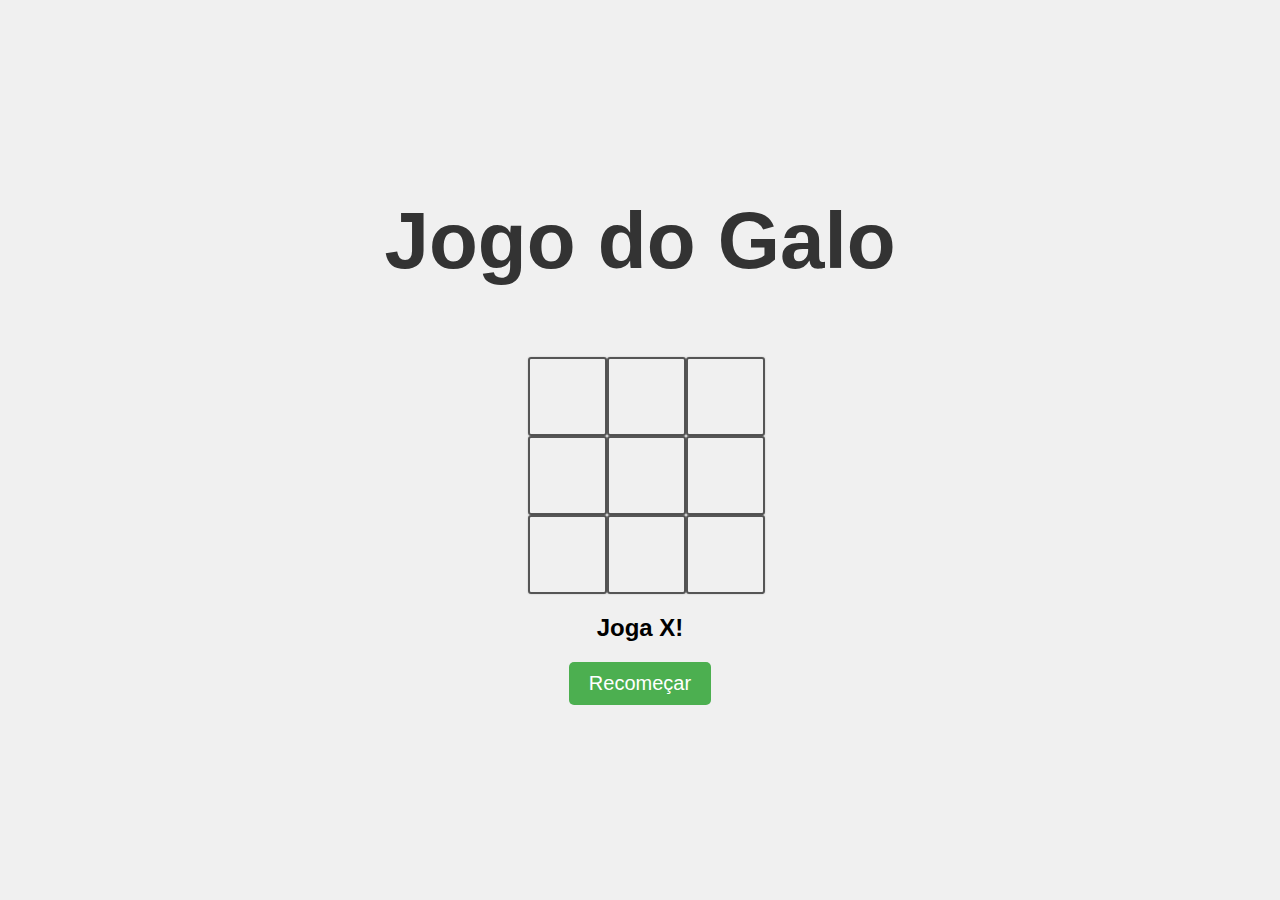
==== index.html @ 038357a1 "Win conditions vary by size." ====
<!DOCTYPE html>
<html lang="en">
<head>
    <meta charset="UTF-8">
    <meta name="viewport" content="width=device-width, initial-scale=1.0">
    <title>Tic Tac Toe</title>
    <link rel="stylesheet" href="styles.css">
</head>
<body>
    <div id="gameContainer">
        <h1>Jogo do Galo</h1>
        <div id="cellContainer"></div>
        <h2 id="statusText"></h2>
        <button id="restartBtn">Recomeçar</button>
    </div>
    <script src="game.js"></script>
</body>

</html>
---- styles.css ----
body {
    font-family: Arial, sans-serif;
    display: flex;
    justify-content: center;
    align-items: center;
    height: 100vh;
    margin: 0;
    background-color: #f0f0f0;
}

h1 {
    font-size: 80px;
    margin-bottom: 70px;
    margin-top: 0;
    color: #333;
    text-align: center;
}

/*#initial-page {
    display: flex;
    flex-direction: column;
    justify-content: center;
    align-items: center;
    width: 100%;
    height: 100%;
}

.box {
    background-color: white;
    padding: 20px;
    border-radius: 10px;
    box-shadow: 0 0 10px rgba(0, 0, 0, 0.1);
    text-align: center;
}

label {
    font-size: 18px;
    margin-bottom: 10px;
    display: block;
}

select {
    font-size: 16px;
    padding: 10px;
    margin-bottom: 20px;
    border: 1px solid #ccc;
    border-radius: 5px;
}*/

button {
    font-size: 20px;
    padding: 10px 20px;
    background-color: #4CAF50;
    color: white;
    border: none;
    border-radius: 5px;
    cursor: pointer;
}

button:hover {
    background-color: #45a049;
}

#game {
    display: grid;
    gap: 5px;
    width: 90vmin;
    height: 90vmin;
}

.cell {
    /*background-color: white;
    border: 1px solid #ccc;
    display: flex;
    justify-content: center;
    align-items: center;
    font-size: 24px;
    cursor: pointer;
    width: 100%;
    height: 100%;*/
    width: 75px;
    height: 75px;
    border: 2px solid #555;
    border-radius: 3px;
    box-shadow: 0 0 2px rgba(0, 0, 0, 0.2); 
    line-height: 75px;
    font-size: 50px;
    text-align: center;
    cursor: pointer;
    transition: background-color 0.3s ease, transform 0.3s ease;
}

.cell:hover {
    background-color: #e0e0e0;
}


.cell.x {
    color: #ff0000; /* Red for X */
    transform: scale(1.2); /* Scale up animation */
}

.cell.o {
    color: #0000ff; /* Blue for O */
    transform: scale(1.2); /* Scale up animation */
}

#gameContainer {
    text-align: center;
}

#cellContainer {
    display: grid;
    grid-template-columns: repeat(3, auto);
    width: 225px;
    margin: auto;
}
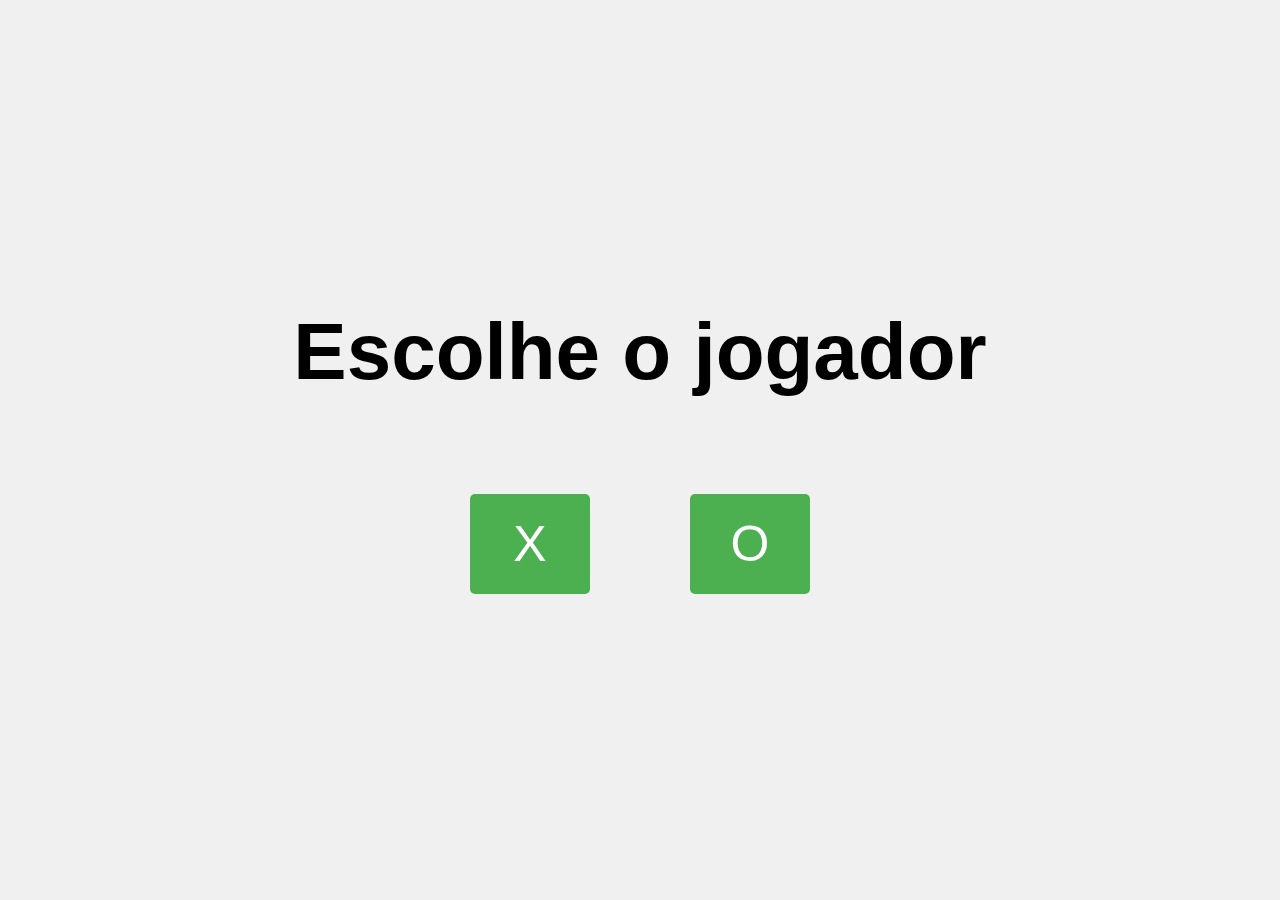
==== commit e1f2b6bd: "Improved file organization." ====
--- a/index.html
+++ b/index.html
@@ -4,16 +4,16 @@
     <meta charset="UTF-8">
     <meta name="viewport" content="width=device-width, initial-scale=1.0">
     <title>Tic Tac Toe</title>
-    <link rel="stylesheet" href="styles.css">
+    <link rel="stylesheet" href="styles/styles.css">
 </head>
 <body>
-    <div id="gameContainer">
-        <h1>Jogo do Galo</h1>
-        <div id="cellContainer"></div>
-        <h2 id="statusText"></h2>
-        <button id="restartBtn">Recomeçar</button>
+    <div id="selectionContainer">
+        <h2>Escolhe o jogador</h2>
+        <div id="buttonWrapper">
+            <button id="playerX">X</button>
+            <button id="playerO">O</button>
+        </div>
     </div>
-    <script src="game.js"></script>
+    <script src="selection.js"></script>
 </body>
-
 </html>--- a/styles/styles.css
+++ b/styles/styles.css
@@ -0,0 +1,114 @@
+/*General purpose*/
+
+body {
+    font-family: Arial, sans-serif;
+    display: flex;
+    justify-content: center;
+    align-items: center;
+    height: 100vh;
+    margin: 0;
+    background-color: #f0f0f0;
+}
+
+h1 {
+    font-size: 80px;
+    margin-bottom: 70px;
+    margin-top: 0;
+    color: #333;
+    text-align: center;
+}
+
+/**/
+
+/* Cells */
+
+.cell {
+    width: 75px;
+    height: 75px;
+    border: 2px solid #555;
+    border-radius: 3px;
+    box-shadow: 0 0 2px rgba(0, 0, 0, 0.2); 
+    line-height: 75px;
+    font-size: 50px;
+    text-align: center;
+    cursor: pointer;
+    transition: background-color 0.3s ease, transform 0.3s ease;
+}
+
+.cell:hover {
+    background-color: #e0e0e0;
+}
+
+
+.cell.x {
+    color: #ff0000; /* Red for X */
+    transform: scale(1.2); /* Scale up animation */
+}
+
+.cell.o {
+    color: #0000ff; /* Blue for O */
+    transform: scale(1.2); /* Scale up animation */
+}
+
+#gameContainer {
+    text-align: center;
+}
+
+#cellContainer {
+    display: grid;
+    grid-template-columns: repeat(3, auto);
+    width: 225px;
+    margin: auto;
+}
+
+/**/
+
+
+/* Buttons */
+
+button {
+    font-size: 25px;
+    padding: 10px 20px;
+    background-color: #4CAF50;
+    color: white;
+    border: none;
+    border-radius: 5px;
+    cursor: pointer;
+}
+
+button:hover {
+    background-color: #45a049;
+}
+
+#buttonWrapper2 {
+    display: grid;
+    gap: 1em;
+}
+
+#selectionContainer {
+    display: flex;
+    flex-direction: column;
+    justify-content: center;
+    align-items: center;
+    height: 100vh; 
+
+    h2 {
+        font-size: 80px;
+        padding-top: 0%;
+        margin-top: 0%;
+    }
+
+    #buttonWrapper {
+        padding-top: 30px;
+        align-items: center;
+        display: flex;
+        gap: 100px; /* Space between the buttons */
+        & #playerX, #playerO {
+            width: 120px;
+            height: 100px;
+            font-size: 50px;
+        }
+    }
+}
+
+/**/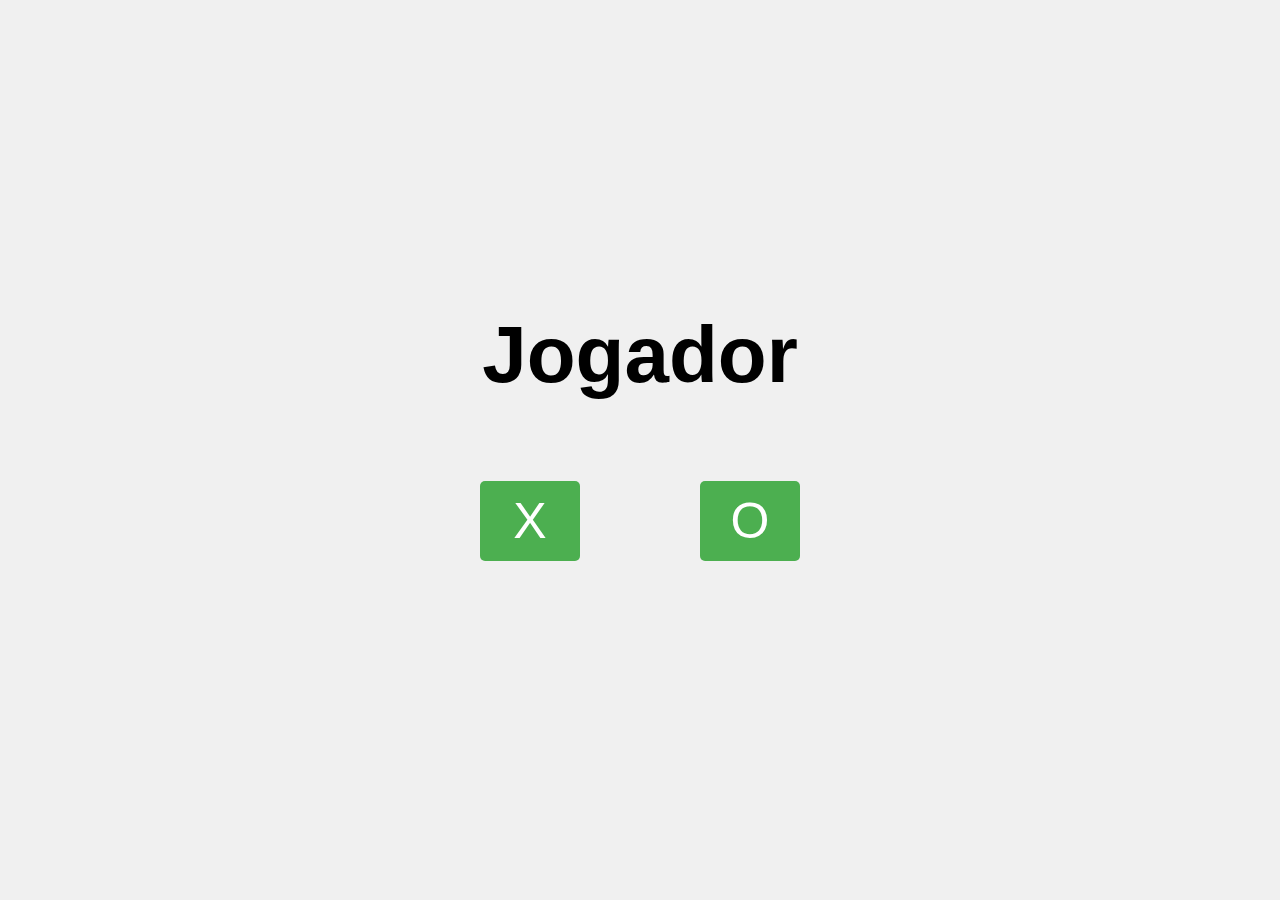
==== commit 88682ec3: "Some changes, bot is random now." ====
--- a/index.html
+++ b/index.html
@@ -8,8 +8,8 @@
 </head>
 <body>
     <div id="selectionContainer">
-        <h2>Escolhe o jogador</h2>
-        <div id="buttonWrapper">
+        <h2>Jogador</h2>
+        <div id="buttonWrapper1">
             <button id="playerX">X</button>
             <button id="playerO">O</button>
         </div>
--- a/styles/styles.css
+++ b/styles/styles.css
@@ -35,21 +35,6 @@
     transition: background-color 0.3s ease, transform 0.3s ease;
 }
 
-.cell:hover {
-    background-color: #e0e0e0;
-}
-
-
-.cell.x {
-    color: #ff0000; /* Red for X */
-    transform: scale(1.2); /* Scale up animation */
-}
-
-.cell.o {
-    color: #0000ff; /* Blue for O */
-    transform: scale(1.2); /* Scale up animation */
-}
-
 #gameContainer {
     text-align: center;
 }
@@ -63,7 +48,6 @@
 
 /**/
 
-
 /* Buttons */
 
 button {
@@ -74,14 +58,14 @@
     border: none;
     border-radius: 5px;
     cursor: pointer;
+    transition: background-color 0.2s; 
 }
 
-button:hover {
-    background-color: #45a049;
-}
-
-#buttonWrapper2 {
-    display: grid;
+#buttonWrapper {
+    display: flex;
+    flex-direction: column;
+    align-items: center; /* Center the buttons horizontally */
+    width: 100%;
     gap: 1em;
 }
 
@@ -96,19 +80,57 @@
         font-size: 80px;
         padding-top: 0%;
         margin-top: 0%;
+        margin-bottom: 50px;
     }
 
-    #buttonWrapper {
+    #buttonWrapper1 {
         padding-top: 30px;
+        padding-bottom: 30px;
         align-items: center;
         display: flex;
-        gap: 100px; /* Space between the buttons */
+        gap: 120px; /* Space between the buttons */
+
         & #playerX, #playerO {
-            width: 120px;
-            height: 100px;
+            width: 100px;
+            height: 80px;
             font-size: 50px;
         }
     }
 }
 
-/**/+/**/
+
+/* Transitions */
+
+.cell:hover {
+    background-color: #e0e0e0;
+}
+
+.cell.X {
+    color: #FF6666;
+    transform: scale(1.1); 
+}
+
+.cell.O {
+    color: #ADD8E6; 
+    transform: scale(1.1); 
+}
+
+@keyframes scale-up {
+    0% {
+        transform: scale(0.8);
+    }
+    100% {
+        transform: scale(1.2);
+    }
+}
+
+button:hover {
+    background-color: #45a049;
+}
+
+button:active {
+    background-color: #3e8e41;
+    box-shadow: 0 2px #666;
+    transform: translateY(4px); /* Move button down on click */
+}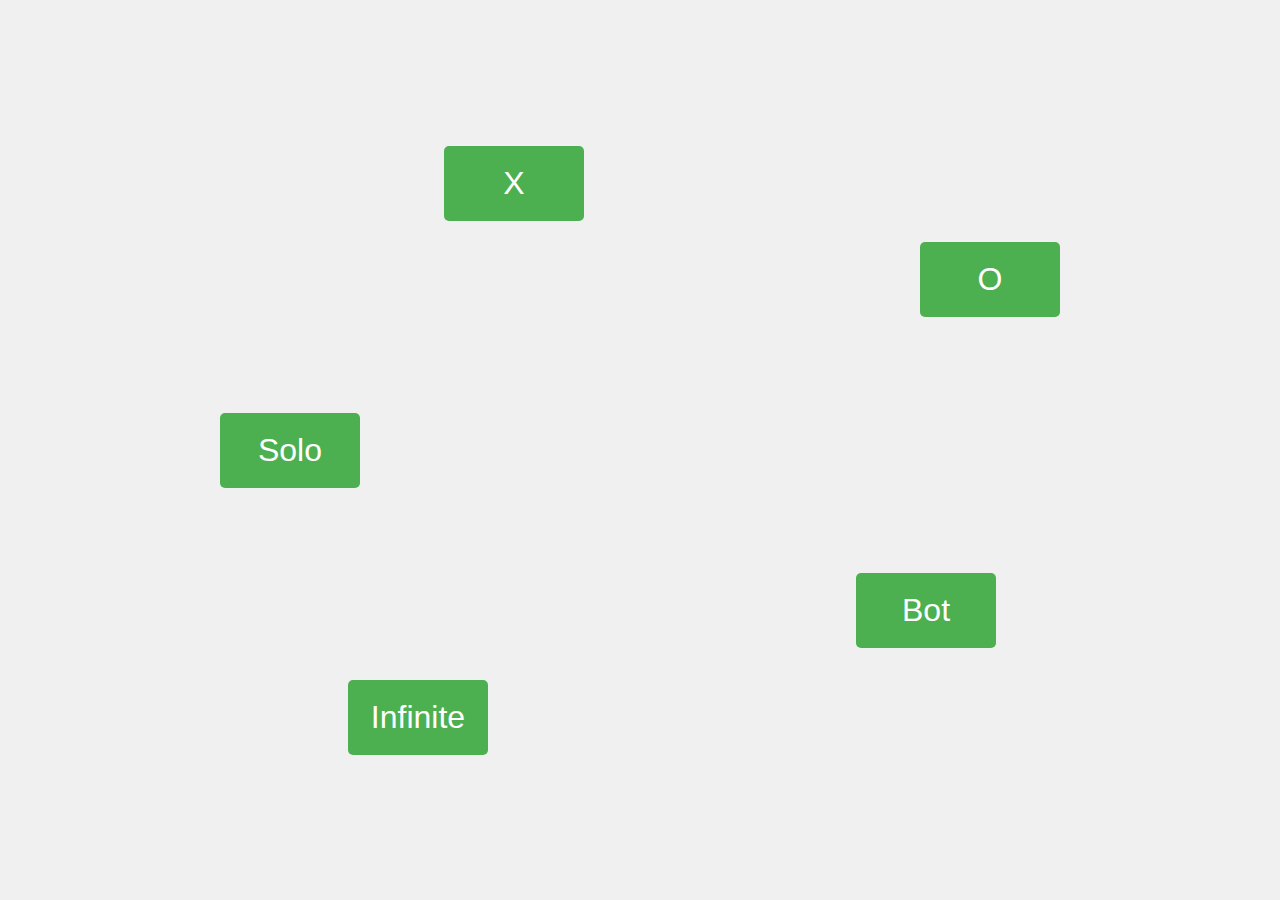
==== commit 8fb1b920: "Some progress in design." ====
--- a/index.html
+++ b/index.html
@@ -8,11 +8,11 @@
 </head>
 <body>
     <div id="selectionContainer">
-        <h2>Jogador</h2>
-        <div id="buttonWrapper1">
-            <button id="playerX">X</button>
-            <button id="playerO">O</button>
-        </div>
+        <button id="playerX">X</button>
+        <button id="playerO">O</button>
+        <button id="solo">Solo</button>
+        <button id="bot">Bot</button>
+        <button id="infinite">Infinite</button>
     </div>
     <script src="selection.js"></script>
 </body>
--- a/styles/styles.css
+++ b/styles/styles.css
@@ -70,31 +70,42 @@
 }
 
 #selectionContainer {
-    display: flex;
-    flex-direction: column;
-    justify-content: center;
-    align-items: center;
-    height: 100vh; 
+    display: grid;
+    row-gap: 12em;
+    column-gap: 35em;
 
-    h2 {
-        font-size: 80px;
-        padding-top: 0%;
-        margin-top: 0%;
-        margin-bottom: 50px;
+    button {
+        font-size: 32px;
+        width: 140px;
+        height: 75px;
     }
 
-    #buttonWrapper1 {
-        padding-top: 30px;
-        padding-bottom: 30px;
-        align-items: center;
-        display: flex;
-        gap: 120px; /* Space between the buttons */
+    #playerX {
+        transform: translateX(7em);
+        grid-area: 1 / 1 / span 1 / span 1;
+    }
 
-        & #playerX, #playerO {
-            width: 100px;
-            height: 80px;
-            font-size: 50px;
-        }
+    #playerO {
+        transform: translateY(3em);
+        grid-column: 2;
+        grid-row: 1;
+    }
+
+    #solo {
+        grid-column: 1;
+        grid-row: 2;
+    }
+
+    #bot {
+        transform: translateY(5em) translateX(-2em);
+        grid-column: 2;
+        grid-row: 2;
+    }
+
+    #infinite {
+        transform: translateX(4em);
+        grid-column: 1;
+        grid-row: 3;
     }
 }
 
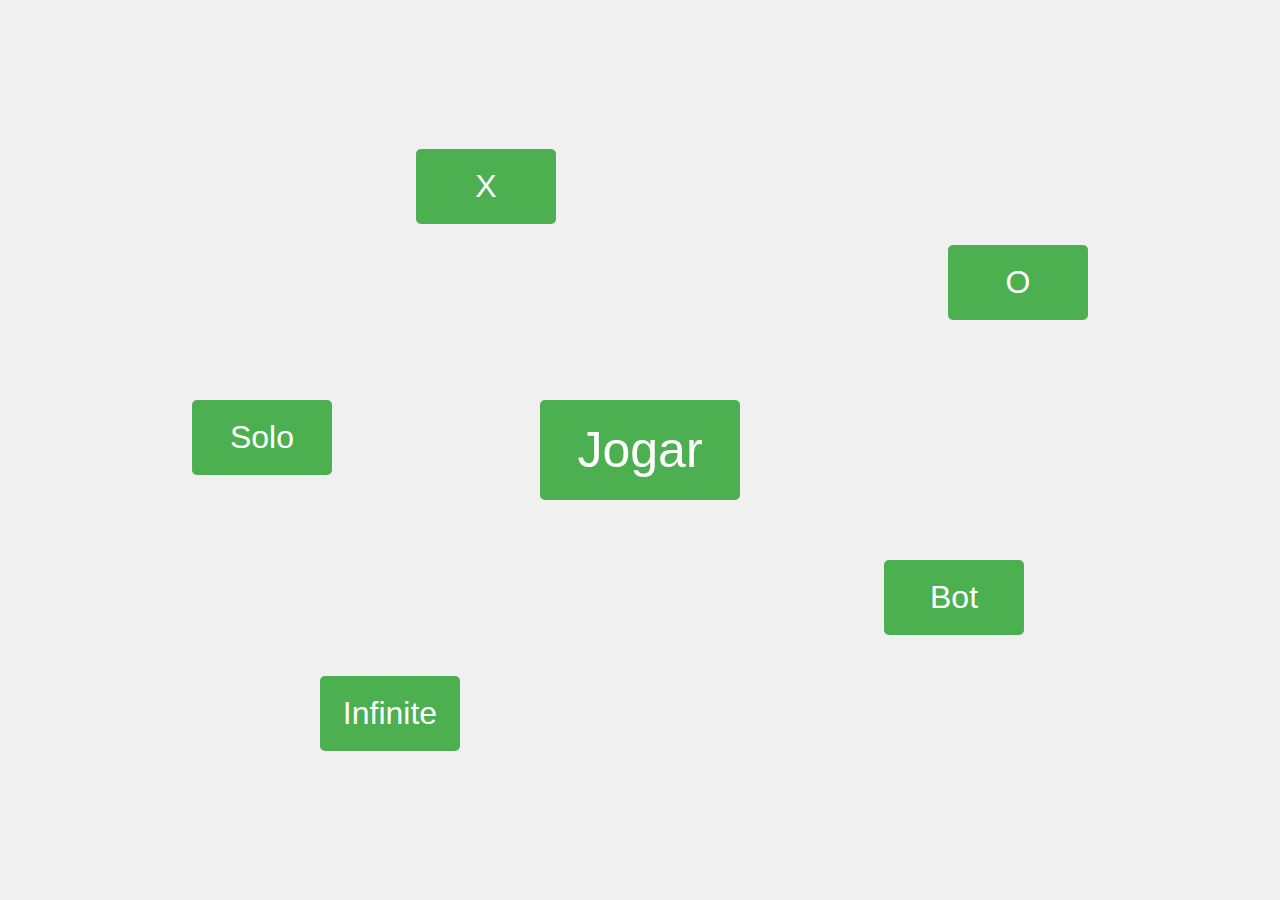
==== commit a5d7763d: "X and O work with new logic." ====
--- a/index.html
+++ b/index.html
@@ -13,6 +13,7 @@
         <button id="solo">Solo</button>
         <button id="bot">Bot</button>
         <button id="infinite">Infinite</button>
+        <button id="play">Jogar</button>
     </div>
     <script src="selection.js"></script>
 </body>
--- a/styles/styles.css
+++ b/styles/styles.css
@@ -71,8 +71,8 @@
 
 #selectionContainer {
     display: grid;
-    row-gap: 12em;
-    column-gap: 35em;
+    row-gap: 11em;
+    column-gap: 13em;
 
     button {
         font-size: 32px;
@@ -87,7 +87,7 @@
 
     #playerO {
         transform: translateY(3em);
-        grid-column: 2;
+        grid-column: 3;
         grid-row: 1;
     }
 
@@ -98,7 +98,7 @@
 
     #bot {
         transform: translateY(5em) translateX(-2em);
-        grid-column: 2;
+        grid-column: 3;
         grid-row: 2;
     }
 
@@ -106,6 +106,14 @@
         transform: translateX(4em);
         grid-column: 1;
         grid-row: 3;
+    }
+
+    #play {
+        grid-column: 2;
+        grid-row: 2;
+        font-size: 50px;
+        width: 200px;
+        height: 100px;
     }
 }
 
@@ -144,4 +152,10 @@
     background-color: #3e8e41;
     box-shadow: 0 2px #666;
     transform: translateY(4px); /* Move button down on click */
+}
+
+.button-pressed {
+    background-color: #2e7d32;
+    box-shadow: 0 2px #666;
+    transform: translateY(4px); 
 }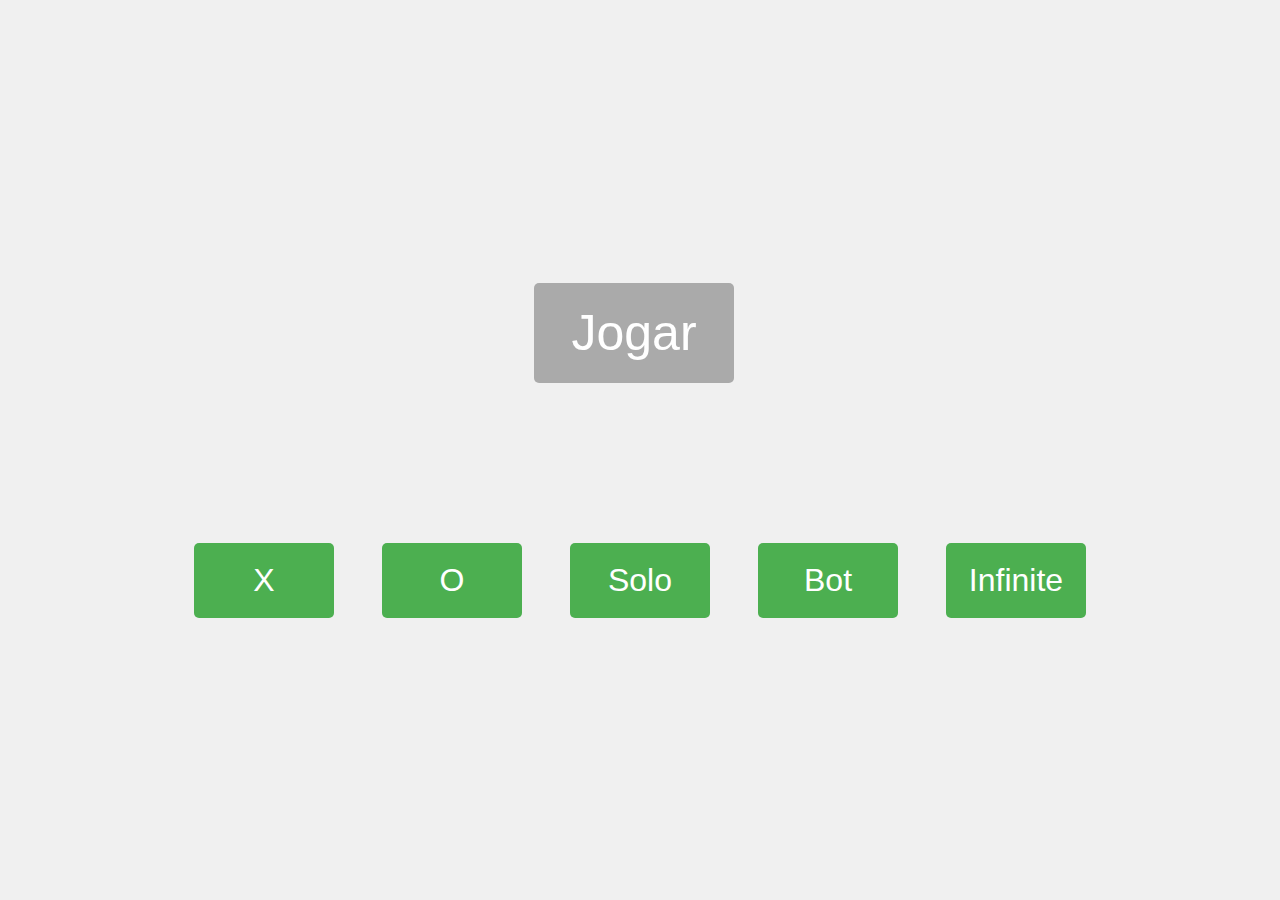
==== commit 126814ac: "More progress" ====
--- a/index.html
+++ b/index.html
@@ -7,13 +7,15 @@
     <link rel="stylesheet" href="styles/styles.css">
 </head>
 <body>
-    <div id="selectionContainer">
-        <button id="playerX">X</button>
-        <button id="playerO">O</button>
-        <button id="solo">Solo</button>
-        <button id="bot">Bot</button>
-        <button id="infinite">Infinite</button>
+    <div id="allBtns">
         <button id="play">Jogar</button>
+        <div id="selectionContainer">
+            <button id="playerX">X</button>
+            <button id="playerO">O</button>
+            <button id="solo">Solo</button>
+            <button id="bot">Bot</button>
+            <button id="infinite">Infinite</button>
+        </div>
     </div>
     <script src="selection.js"></script>
 </body>
--- a/styles/styles.css
+++ b/styles/styles.css
@@ -69,10 +69,25 @@
     gap: 1em;
 }
 
+#allBtns {
+    display: flex;
+    flex-direction: column;
+    #play {
+        transform: translateX(340px);
+        font-size: 50px;
+        width: 200px;
+        height: 100px;
+    }
+    #play:disabled {
+        background-color: #aaa; /* Grey background for disabled state */
+    }
+}
+
 #selectionContainer {
     display: grid;
-    row-gap: 11em;
-    column-gap: 13em;
+    row-gap: 10em;
+    column-gap: 3em;
+    justify-content: center;
 
     button {
         font-size: 32px;
@@ -81,39 +96,23 @@
     }
 
     #playerX {
-        transform: translateX(7em);
-        grid-area: 1 / 1 / span 1 / span 1;
+        grid-area: 2 / 1 / span 1 / span 1;
     }
-
     #playerO {
-        transform: translateY(3em);
-        grid-column: 3;
-        grid-row: 1;
-    }
-
-    #solo {
-        grid-column: 1;
+        grid-column: 2;
         grid-row: 2;
     }
-
-    #bot {
-        transform: translateY(5em) translateX(-2em);
+    #solo {
         grid-column: 3;
         grid-row: 2;
     }
-
+    #bot {
+        grid-column: 4;
+        grid-row: 2;
+    }
     #infinite {
-        transform: translateX(4em);
-        grid-column: 1;
-        grid-row: 3;
-    }
-
-    #play {
-        grid-column: 2;
+        grid-column: 5;
         grid-row: 2;
-        font-size: 50px;
-        width: 200px;
-        height: 100px;
     }
 }
 
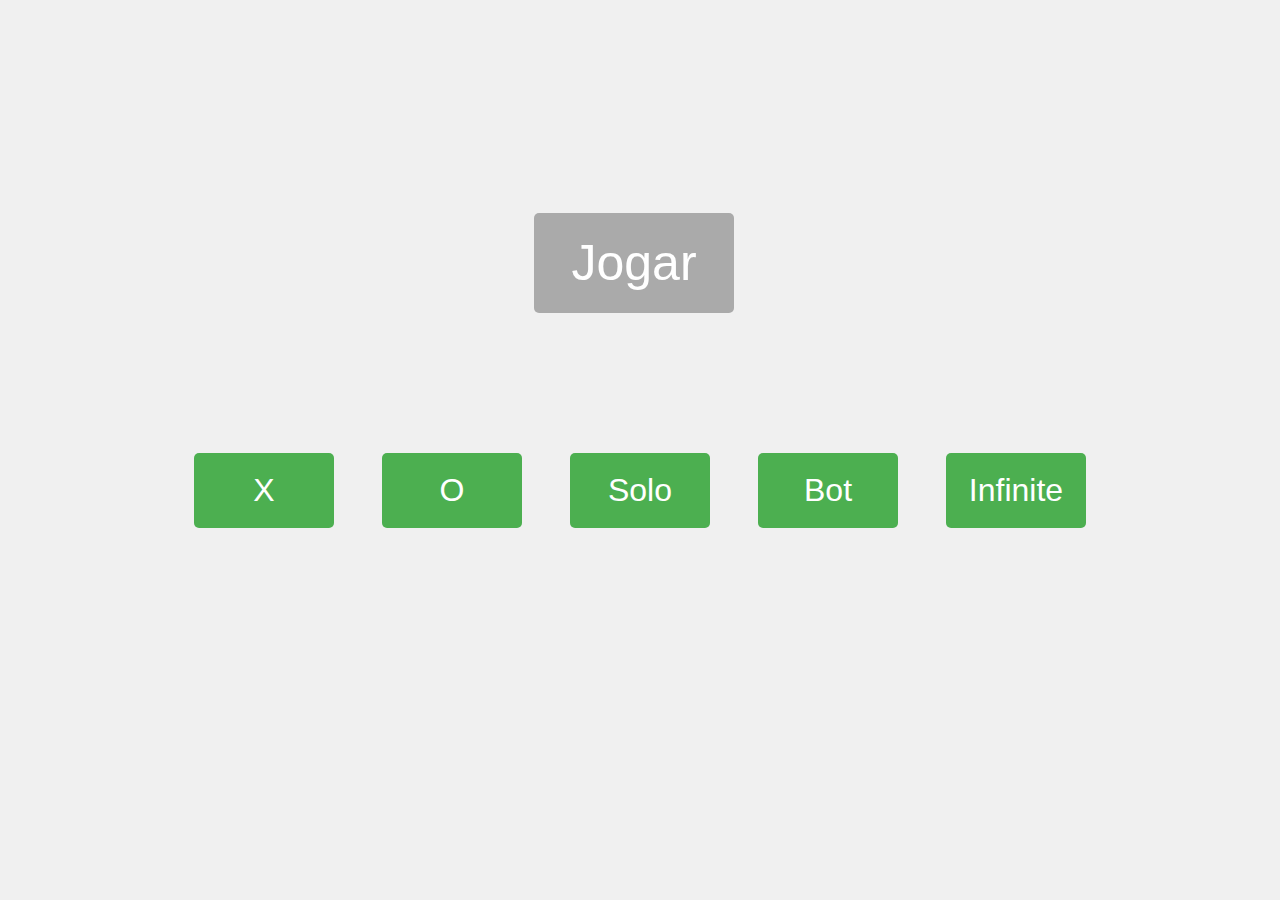
==== commit 149268e9: "Show paragraphs needs to keep elements where they are and have transition." ====
--- a/index.html
+++ b/index.html
@@ -16,6 +16,7 @@
             <button id="bot">Bot</button>
             <button id="infinite">Infinite</button>
         </div>
+        <div id="info"></div>
     </div>
     <script src="selection.js"></script>
 </body>
--- a/styles/styles.css
+++ b/styles/styles.css
@@ -70,8 +70,10 @@
 }
 
 #allBtns {
+    transform: translateY(-5em);
     display: flex;
     flex-direction: column;
+
     #play {
         transform: translateX(340px);
         font-size: 50px;
@@ -81,9 +83,17 @@
     #play:disabled {
         background-color: #aaa; /* Grey background for disabled state */
     }
+
+    #info {
+        margin: 0 auto;
+        /*margin-top: 50px;*/
+        transform: translateY(5em);
+        text-align: center;
+    }
 }
 
 #selectionContainer {
+    margin-top: -20px;    /* cheat to move things up */
     display: grid;
     row-gap: 10em;
     column-gap: 3em;
@@ -157,4 +167,13 @@
     background-color: #2e7d32;
     box-shadow: 0 2px #666;
     transform: translateY(4px); 
+}
+
+#info p {
+    opacity: 0;
+    transition: opacity 0.5s ease-in-out;
+}
+
+#info p.show {
+    opacity: 1;
 }